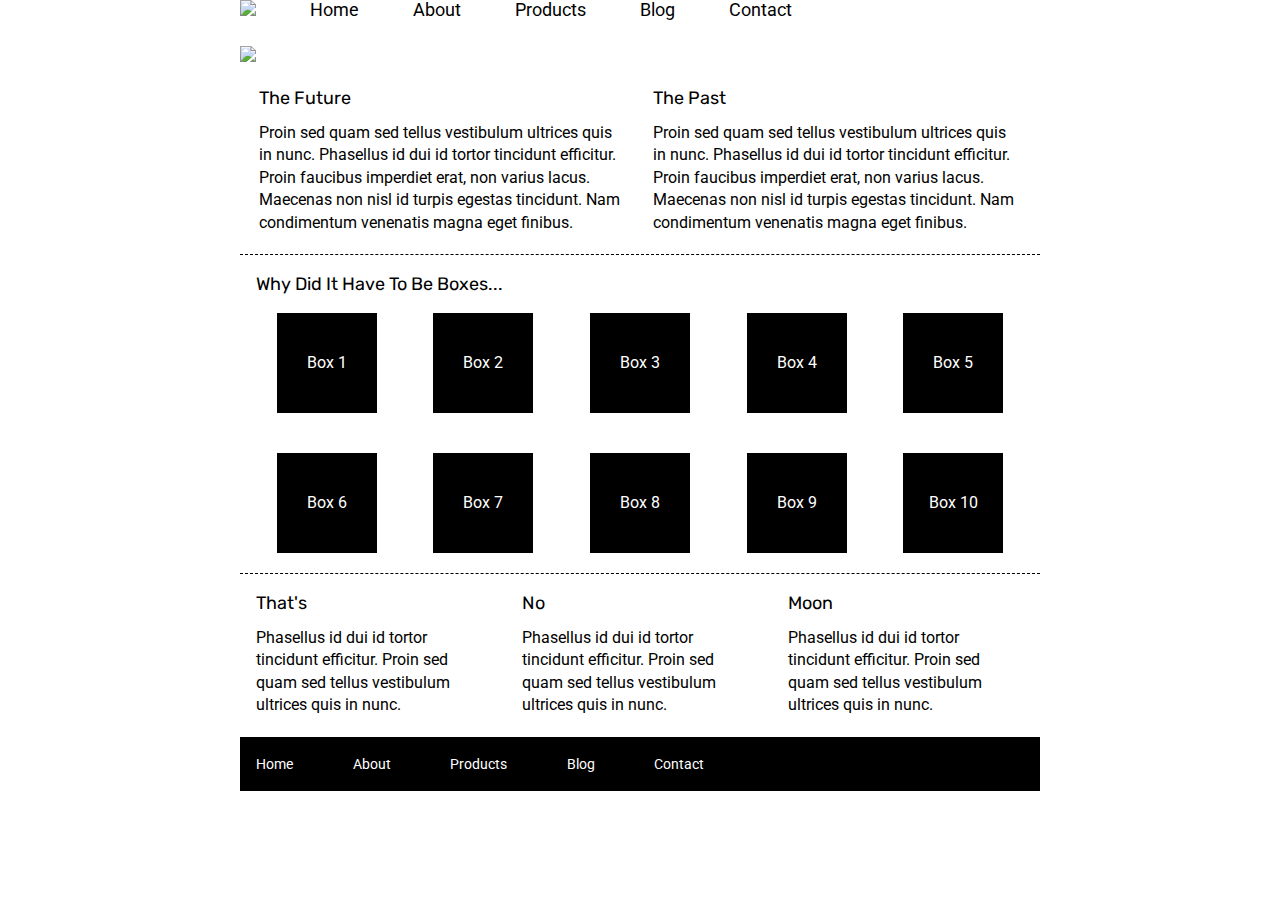
==== index.html @ 92999742 "added Nav and banner img" ====
<!doctype html>

<html lang="en">
<head>
  <meta charset="utf-8">

  <title>Sprint Challenge - Home</title>

  <link href="https://fonts.googleapis.com/css?family=Roboto|Rubik" rel="stylesheet">
  <link rel="stylesheet" href="css/index.css">

</head>

<body>
    

    <div class="container"> 
        <nav>
            <!-- nav logo -->
            <div class="nav-logo">
                <img src="./img/lambda-black.png">
            </div>
            <!-- nav links -->
            <div class="nav-links">
                <a href="#">Home</a>
                <a href="#">About</a>
                <a href="#">Products</a>
                <a href="#">Blog</a>
                <a href="#">Contact</a>
            </div>
        </nav>
        <div class="banner">
            
            <img src="./img/jumbo.jpg">  
            <section class="top-content">
                <div class="text-container">
                    <h2>The Future</h2>
                    <p>Proin sed quam sed tellus vestibulum ultrices quis in nunc. Phasellus id dui id tortor tincidunt efficitur. Proin faucibus imperdiet erat, non varius lacus. Maecenas non nisl id turpis egestas tincidunt. Nam condimentum venenatis magna eget finibus.</p>
                </div>
                <div class="text-container">
                    <h2>The Past</h2>
                    <p>Proin sed quam sed tellus vestibulum ultrices quis in nunc. Phasellus id dui id tortor tincidunt efficitur. Proin faucibus imperdiet erat, non varius lacus. Maecenas non nisl id turpis egestas tincidunt. Nam condimentum venenatis magna eget finibus.</p>
                </div>
            </section>
        </div>
        <!-- end of banner div -->

        <section class="middle-content">
        
            <h2>Why Did It Have To Be Boxes...</h2>
            
            <div class="boxes">
                <div class="box box1">Box 1</div>
                <div class="box box2">Box 2</div>
                <div class="box box3">Box 3</div>
                <div class="box box4">Box 4</div>
                <div class="box box5">Box 5</div>
                <div class="box box6">Box 6</div>
                <div class="box box7">Box 7</div>
                <div class="box box8">Box 8</div>
                <div class="box box9">Box 9</div>
                <div class="box box10">Box 10</div>
            </div>
        
        </section>

        <section class="bottom-content">

            <div class="text-container">
                <h2>That's</h2>
                <p>Phasellus id dui id tortor tincidunt efficitur. Proin sed quam sed tellus vestibulum ultrices quis in nunc.</p>
            </div>
            <div class="text-container">
                <h2>No</h2>
                <p>Phasellus id dui id tortor tincidunt efficitur. Proin sed quam sed tellus vestibulum ultrices quis in nunc.</p>
            </div>
            <div class="text-container">
                <h2>Moon</h2>
                <p>Phasellus id dui id tortor tincidunt efficitur. Proin sed quam sed tellus vestibulum ultrices quis in nunc.</p>
            </div>

        </section>
        
        <footer>
            <nav>
                <a href="#">Home</a>
                <a href="#">About</a>
                <a href="#">Products</a>
                <a href="#">Blog</a>
                <a href="#">Contact</a>
            </nav>
        </footer>
    </div><!-- container -->        
</body>
</html>
---- css/index.css ----
/* http://meyerweb.com/eric/tools/css/reset/ 
   v2.0 | 20110126
   License: none (public domain)
*/

html, body, div, span, applet, object, iframe,
h1, h2, h3, h4, h5, h6, p, blockquote, pre,
a, abbr, acronym, address, big, cite, code,
del, dfn, em, img, ins, kbd, q, s, samp,
small, strike, strong, sub, sup, tt, var,
b, u, i, center,
dl, dt, dd, ol, ul, li,
fieldset, form, label, legend,
table, caption, tbody, tfoot, thead, tr, th, td,
article, aside, canvas, details, embed, 
figure, figcaption, footer, header, hgroup, 
menu, nav, output, ruby, section, summary,
time, mark, audio, video {
	margin: 0;
	padding: 0;
	border: 0;
	font-size: 100%;
	font: inherit;
	vertical-align: baseline;
}
/* HTML5 display-role reset for older browsers */
article, aside, details, figcaption, figure, 
footer, header, hgroup, menu, nav, section {
	display: block;
}
body {
	line-height: 1;
}
ol, ul {
	list-style: none;
}
blockquote, q {
	quotes: none;
}
blockquote:before, blockquote:after,
q:before, q:after {
	content: '';
	content: none;
}
table {
	border-collapse: collapse;
	border-spacing: 0;
}

* {
    box-sizing: border-box;
}

html, body {
    height: 100%;
    font-family: 'Roboto', sans-serif;
}

h1, h2, h3, h4, h5 {
    font-size: 18px;
    margin-bottom: 15px;
    font-family: 'Rubik', sans-serif;
}

p {
    line-height: 1.4;
}

.container {
    width: 800px;
    margin: 0 auto;
}
nav {
    display: flex;
    justify-content: flex-start;
    margin-bottom: 3vh;

}
.nav-links {
    display: flex;
    
    align-self: flex-end;
    /* border: 1px solid black; */
    width: 80%;
    font-size: 2vh;
    

}
.nav-links a{
    text-decoration: none;
    color:black;
    padding-left:6vh;
    
}

.banner {
    display: flex;
    flex-direction: column
}
.banner img{
    margin-bottom: 3vh;
}


.top-content {
    display: flex;
    flex-wrap: wrap;
    justify-content: space-evenly;
    margin-bottom: 20px;
    border-bottom: 1px dashed black;
}

.top-content .text-container {
    width: 48%;
    padding: 0 1%;
    padding-bottom: 20px;  
}

.middle-content {
    margin-bottom: 20px;
    border-bottom: 1px dashed black;
}

.middle-content h2 {
    padding: 0 2%;
    margin-bottom: 0;
}

.middle-content .boxes {
    display: flex;
    flex-wrap: wrap;
    justify-content: space-evenly;
}

.middle-content .boxes .box {
    width: 12.5%;
    height: 100px;
    background: black;
    margin: 20px 2.5%;
    color: white;
    display: flex;
    align-items: center;
    justify-content: center;
}

.bottom-content {
    display: flex;
    margin: 0 2% 20px;
    justify-content: space-around;
}

.bottom-content .text-container {
    padding-right: 4%;
}

.bottom-content .text-container:last-child {
    padding-right: 0;
}

footer {
    width: 100%;
    background: black;
}

footer nav {
    width: 60%;
    display: flex;
    justify-content: space-between;
    align-items: center;
    padding: 20px 2%;
    font-size: 14px;
}

footer nav a {
    color: white;
    text-decoration: none;
}
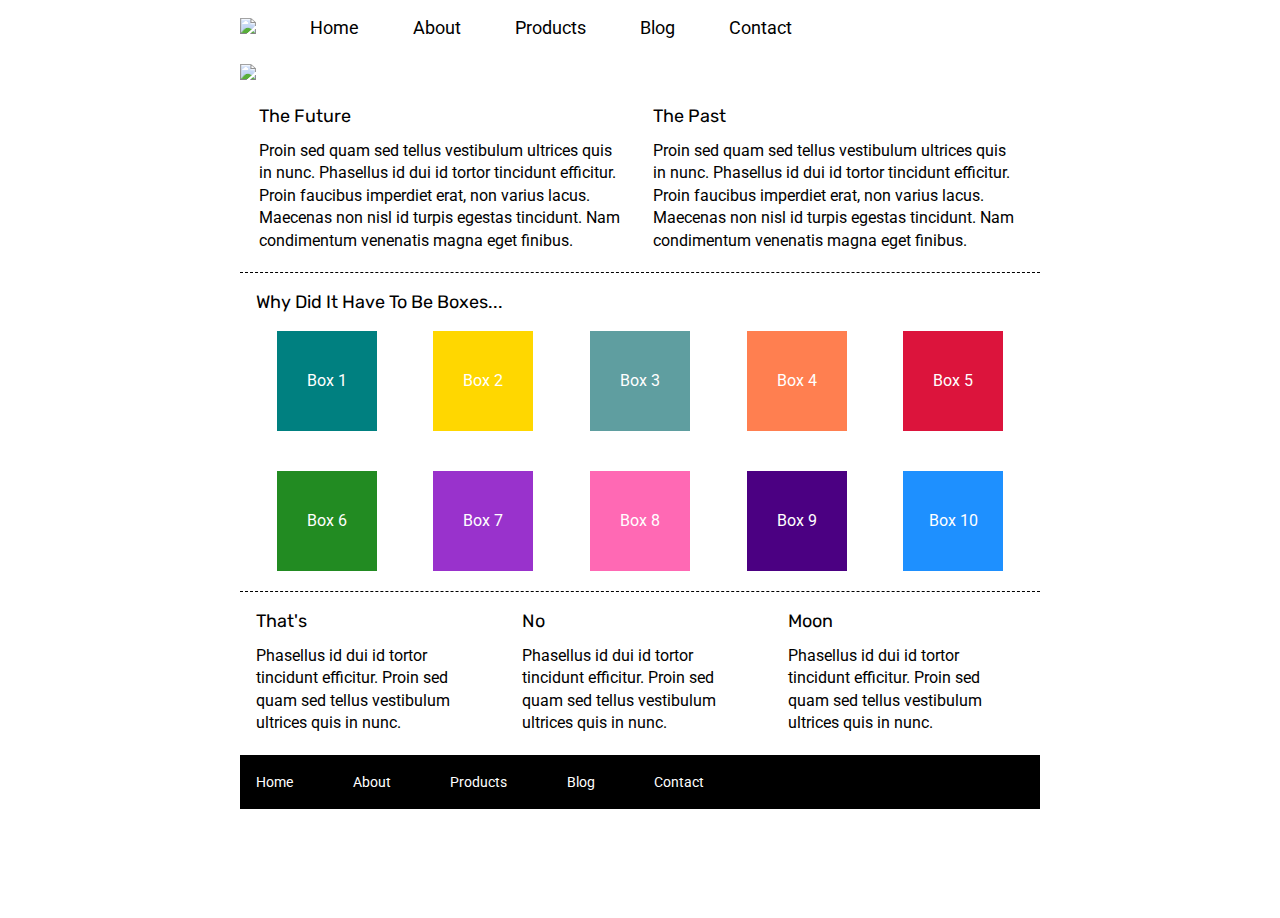
==== commit 5640d6ac: "first page completed and about nav and banner completed" ====
--- a/index.html
+++ b/index.html
@@ -23,7 +23,7 @@
             <!-- nav links -->
             <div class="nav-links">
                 <a href="#">Home</a>
-                <a href="#">About</a>
+                <a href="about.html">About</a>
                 <a href="#">Products</a>
                 <a href="#">Blog</a>
                 <a href="#">Contact</a>
--- a/css/index.css
+++ b/css/index.css
@@ -74,6 +74,7 @@
     display: flex;
     justify-content: flex-start;
     margin-bottom: 3vh;
+    margin-top:2vh;
 
 }
 .nav-links {
@@ -115,6 +116,20 @@
     padding: 0 1%;
     padding-bottom: 20px;  
 }
+.top-content-about {
+    display: flex;
+    flex-wrap: wrap;
+    justify-content: space-evenly;
+    margin-bottom: 20px;
+    border-bottom: 1px dashed black;
+    width: 100%;
+}
+.top-content-about .text-container {
+    width: 100%;
+    padding: 0 1%;
+    padding-bottom: 20px;  
+}
+
 
 .middle-content {
     margin-bottom: 20px;
@@ -135,13 +150,44 @@
 .middle-content .boxes .box {
     width: 12.5%;
     height: 100px;
-    background: black;
+    /* background: black; */
     margin: 20px 2.5%;
     color: white;
     display: flex;
     align-items: center;
     justify-content: center;
 }
+.box1{
+    background-color: teal;
+}
+.box2{
+    background-color: gold;
+}
+.box3{
+    background-color: cadetblue;
+}
+.box4{
+    background-color: coral;
+}
+.box5{
+    background-color: crimson;
+}
+.box6{
+    background-color: forestgreen;
+}
+.box7{
+    background-color: darkorchid;
+}
+.box8{
+    background-color: hotpink;
+}
+.box9{
+    background-color: indigo;
+}
+.box10{
+    background-color: dodgerblue;
+}
+
 
 .bottom-content {
     display: flex;
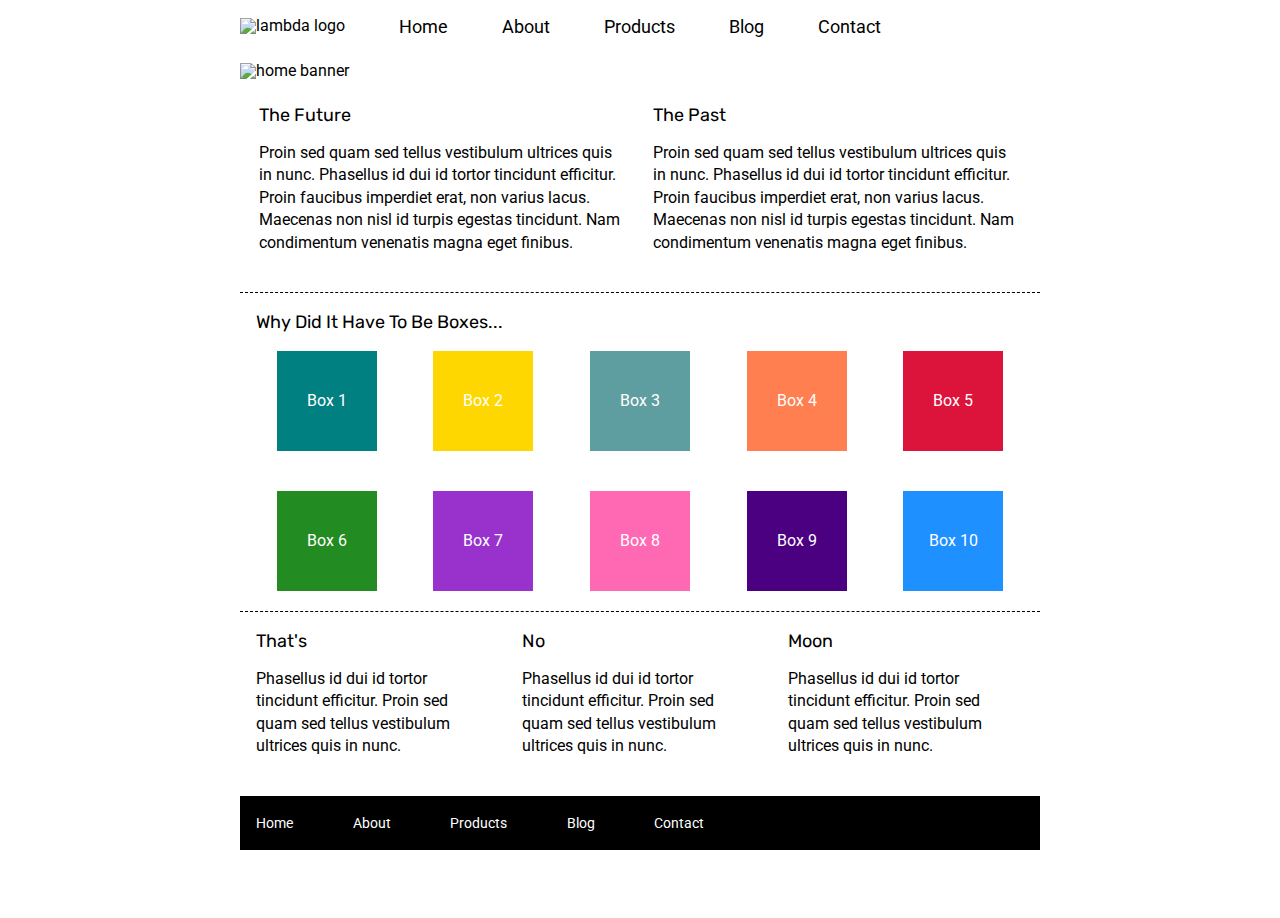
==== commit 13098a25: "the about page middle images have been organized" ====
--- a/index.html
+++ b/index.html
@@ -18,7 +18,7 @@
         <nav>
             <!-- nav logo -->
             <div class="nav-logo">
-                <img src="./img/lambda-black.png">
+                <img src="./img/lambda-black.png" alt="lambda logo">
             </div>
             <!-- nav links -->
             <div class="nav-links">
@@ -31,7 +31,7 @@
         </nav>
         <div class="banner">
             
-            <img src="./img/jumbo.jpg">  
+            <img src="./img/jumbo.jpg" alt="home banner">  
             <section class="top-content">
                 <div class="text-container">
                     <h2>The Future</h2>
--- a/css/index.css
+++ b/css/index.css
@@ -135,6 +135,31 @@
     margin-bottom: 20px;
     border-bottom: 1px dashed black;
 }
+/* About Page Specific Styling */
+
+.about-middle{
+    margin-bottom: 20px;
+    border-bottom: 1px dashed black;
+    display: flex
+}
+
+.about-middle button{
+    color: black;
+    background: white;
+    border: 2px solid black;
+    width: 13vh;
+    height: 3.5vh;
+    border-radius: 8px;
+    font-size: 16px;
+   
+}
+
+.about-card img,h2,p{
+    margin-bottom: 2vh;
+}
+
+
+/* About Page Specific Styling */
 
 .middle-content h2 {
     padding: 0 2%;
@@ -194,6 +219,11 @@
     margin: 0 2% 20px;
     justify-content: space-around;
 }
+.bottom-content-about {
+    
+    margin: 0 2% 20px;
+    justify-content: space-around;
+}
 
 .bottom-content .text-container {
     padding-right: 4%;
